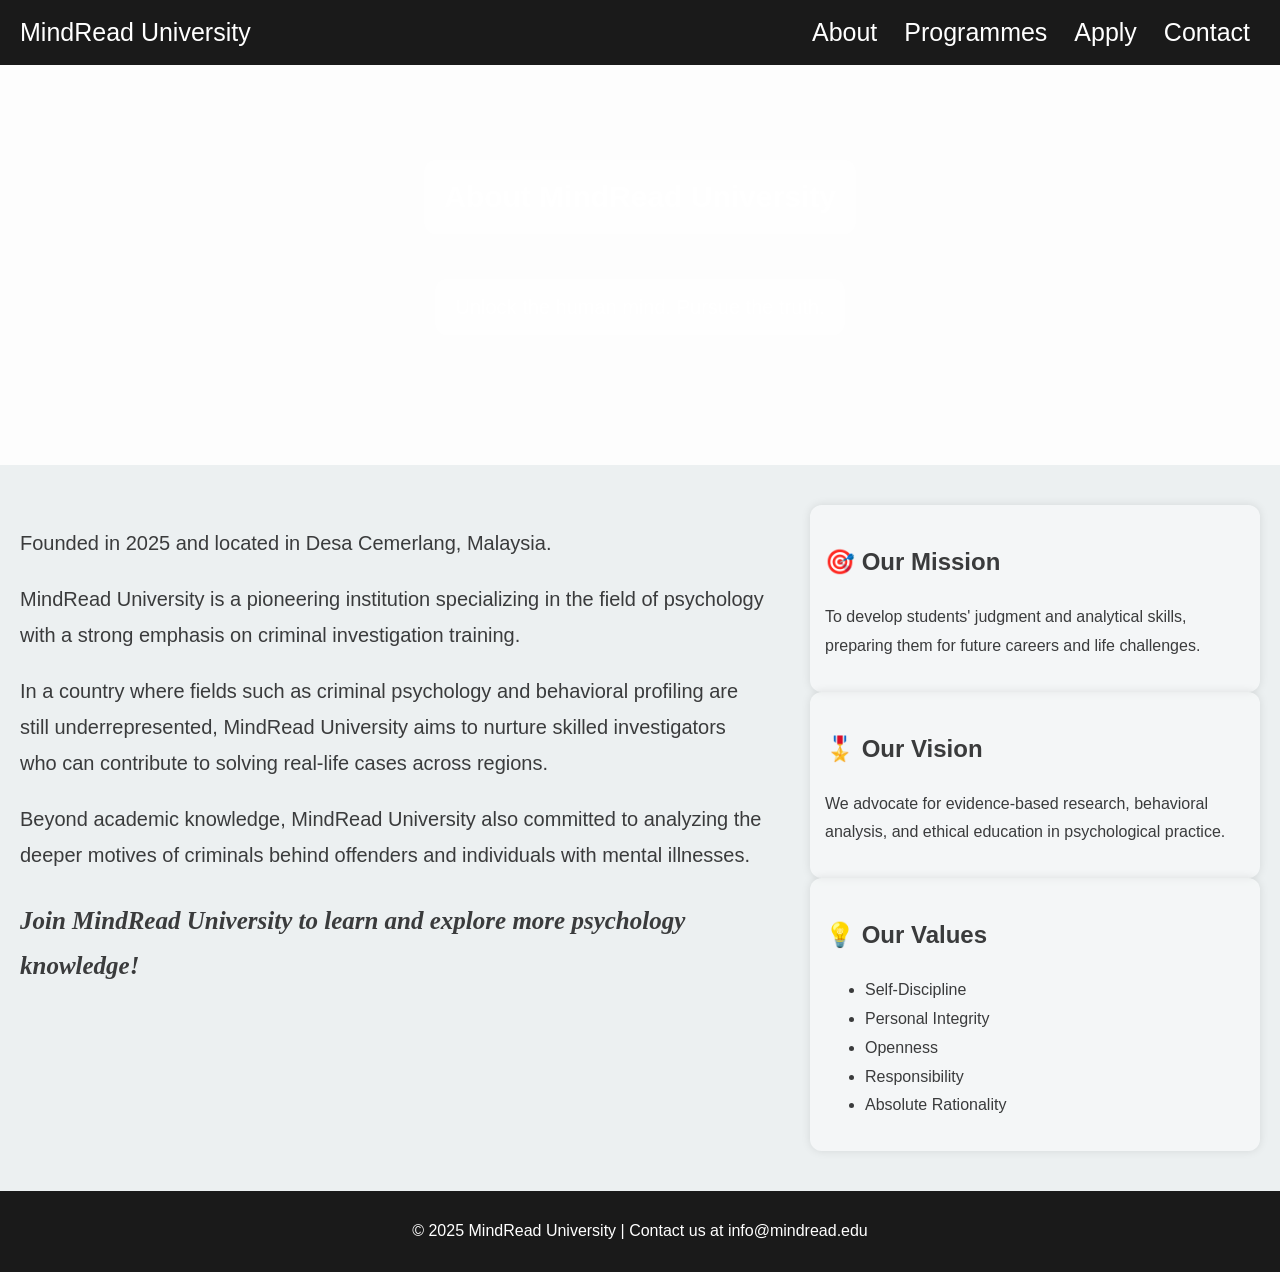
==== ABOUT.html @ e822d5b3 "Add files via upload" ====
<html>
<html lang="en">
<head>
  <meta charset="UTF-8">
  <title> About - MindRead University</title>
  <link rel=icon href=logo.png type=image/png>
  <link rel="stylesheet" href="WEBSITE.css">
  <meta name=viewport content=width=width-device, initial-scale=1.0>
  </head>
<body>
  <header>
    <a href="HOMEPAGE.html">
    <div class="NAME">MindRead University</div>
    </a>
    <nav>
      <a href="ABOUT.html">About</a>
      <a href="PROGRAMMES.html">Programmes</a>
      <a href="ADMISSIONS.html">Apply</a>
      <a href="CONTACT.html">Contact</a>
    </nav>
  </header>

  <section class="intro">
    <div class = "intro">
      <video autoplay muted loop class="video-bg">
        <source src="ABOUT.mp4" type= "video/mp4">
      </video>
      <div class = "content">
        <h1>About MindRead University</h1>
        <p>Unlock the human mind. Pursue the truth.</p>
      </div>
    </div>
  </section>

  <section class="cards-section">
    <div class="left-text">
      <p> Founded in 2025 and located in Desa Cemerlang, Malaysia. </p>
      <p> MindRead University is a pioneering institution specializing in the field of psychology with a strong emphasis on criminal investigation training. </p>
      <p> In a country where fields such as criminal psychology and behavioral profiling are still underrepresented, MindRead University aims to nurture skilled investigators who can contribute to solving real-life cases across regions. </p>
      <p> Beyond academic knowledge, MindRead University also committed to analyzing the deeper motives of criminals behind offenders and individuals with mental illnesses. </p>
      <p style="font-weight: bold; font-size: 25px; font-family: STKaiti; font-style: italic;"> Join MindRead University to learn and explore more psychology knowledge! </p>
    </div>

    <div class="right-cards">
      <div class="about" style="background-image: url('pic/mission.jpg'); background-size: cover; background-position: center;">
        <h2>🎯 Our Mission</h2>
        <p>To develop students' judgment and analytical skills, preparing them for future careers and life challenges.</p>
      </div>

      <div class="about" style="background-image: url('pic/vision.jpg'); background-size: cover; background-position: center;">
        <h2>🎖️ Our Vision</h2>
        <p>We advocate for evidence-based research, behavioral analysis, and ethical education in psychological practice.</p>
      </div>

      <div class="about" style="background-image: url('pic/value.jpg'); background-size: cover; background-position: center;">
        <h2>💡 Our Values</h2>
        <UL>
          <LI> Self-Discipline </LI>
          <LI> Personal Integrity </LI>
          <LI> Openness </LI>
          <LI> Responsibility </LI>
          <LI> Absolute Rationality </LI>
        </UL>
      </div>
    </div>
  </section>

  <footer>
    <p>© 2025 MindRead University | Contact us at info@mindread.edu</p>
  </footer>
</body>
</html>
---- WEBSITE.css ----
body {
  font-family: "Gill Sans", sans-serif;
  margin: 0;
  padding: 0;
  line-height: 1.8;
  background-color: #FDFDFD;
}

/* Header */
header {
  font-size: 25px;
  background-color: #1A1A1A;
  color: #FFFFFF;
  display: flex;
  justify-content: space-between;
  padding: 10px 20px;
  align-items: center;
}

/* Header's link */
header a {
  color: #FFFFFF;
  text-decoration: none;
}

/* Navigation's link */
nav a {
  color: #FFFFFF;
  margin: 0 10px;
  text-decoration: none;
}

/* The intro part */
.intro {
  position: relative;
  height: 400px;
  overflow: hidden;
  color: #FFFFFF;
  text-align: center;
}

/* Video as bg inside the intro part */
.video-bg {
  position: absolute;
  top: 0; left: 0;
  width: 100%;
  height: 100%;
  object-fit: cover;
  z-index: -1;
}

/* The layout of the content inside the inro part */
.intro .content {
  font-size: 20px;
  position: relative;
  z-index: 1;
  text-align: center;
  display: flex;
  flex-direction: column;
  align-items: center;
  padding: 70px 20px;
}

/* The setting of the content inside the inro part */
.intro .content h1,
.intro .content h2,
.intro .content p  {
  background-color: rgba(255, 255, 255, 0.4);
  padding: 10px 20px;
  border-radius: 12px;
  color: #FFFFFF;
}

/* typesetting of the card section */
.cards-section {
  display: flex;
  flex-wrap: wrap;
  justify-content: space-between;
  padding: 40px 20px;
  background-color: #ECF0F1;
  color: #3A3B3C;
}

/* The texts that beside the cards, is the introduction about MRU */
.left-text {
  font-size: 20px;
  width: 60%;
}

/* card sorting from up to down (column) */
.right-cards {
  display: flex;
  flex-direction: column;
  max-width: 45%
}

/* The design of the card */
.card {
  background-color: rgba(255, 255, 255, 0.4);
  padding: 20px;
  border-radius: 12px;
  box-shadow: 0 0 10px rgba(0,0,0,0.1);
  color: #3A3B3C;
  cursor: pointer;
}


/* Transition of Card */
.card:hover {
  background-color: rgba(150, 150, 150, 0.4);
  transform: scale(1.05);
  transition: transform 0.3s ease-in-out;
}


/* The link design of the card */
.card a {
  display: inline-block;
  margin-top: 10px;
  color: #3A3B3C;
  text-decoration: none;
}

/* News' design */
.news {
  padding: 30px 20px;
}

/* The link of the news title */
.news-heading a { 
  font-size: 32px;
  display: inline-block;
  color: #3A3B3C;
  text-decoration: none;
  background-color: rgba(236, 240, 241, 0.6);
  padding: 10px 20px;
  border-radius: 10px;
}

.news h2 { 
  text-align: center;
}

/* The card of the news (left to right) */
.news-row {
  display: flex;
  justify-content: center;
  flex-wrap: wrap;
  gap: 20px;
}

/* Explain to the news' card */
.news-item {
  width:450px;
  text-align: left;
  margin: 8px;
}

/* transition of the news' card */
.news-item img {
  width:400px;
  height:300px;
  border-radius: 15px;
  transition: transform 0.3s ease-in-out;
}

/* The design of p tag in news-item class */
.news-item p {
  font-size: 16px;
  color: #3A3B3C;
}

/* The design of a tag in news-item class */
.news-item a {
  color: #3A3B3C;
  text-decoration: none;
}

/* transition of news-item */
.news-item:hover img {
  transform: scale(1.05);
}

/* The design of footer */
footer {
  background: #1A1A1A;
  color: #FFFFFF;
  text-align: center;
  padding: 10px;
}

/* Design the content in the programmes */
.programmes {
  margin-top: 0px;
  padding: 40px 20px 60px 20px;
  text-align: center;
  background-color: #F5F6FA;
}

.programmes a {
  text-decoration: none;
}

.programmes h1 {
  color: #3A3B3C;
  font-size: 34px;
  margin-top: 0px;
  margin-bottom: 20px;
}

.programmes h3 {
  color: #262626;
  font-size: 20px;
  position: relative;
  z-index: 2;
  margin: 0 0 10px 0;
  background-color: rgba(255, 255, 255, 0.3);
  padding: 10px 20px;
  border-radius: 12px;
}

.programmes p {
  color: #262626;
  font-size: 17px;
  position: relative;
  z-index: 2;
  margin: 0 0 10px 0;
  background-color: rgba(255, 255, 255, 0.3);
  padding: 10px 20px;
  border-radius: 12px;
}

/*  */
.programme-grid {
  display: flex;
  flex-wrap: wrap;
  justify-content: center;
  gap: 70px;
  margin-top: 20px
}

.programme-card {
  position: relative;
  overflow: hidden;
  margin: 10px;
  border: 1px solid #E0E0EB;
  background: #FFFFFF;
  padding: 20px;
  width: 23%;
  box-shadow: 0 0 8px rgba(0, 0, 0, 0.5);
  transition: transform 0.3s ease;
  border-radius: 12px;
  cursor: pointer;
}

.programme-card .card-bg {
  position: absolute;
  top: 0; left: 0;
  width: 100%;
  height: 100%;
  background-size: cover;
  background-position: center;
  filter: blur(1.5px);
  z-index: 1;
}

.programme-card .card-content {
  position: relative;
  z-index: 2;
  padding: 20px;
  color: #FFFFFF;
}

.programme-card:hover {
  background-color: rgba(150, 150, 150, 0.4);
  transform: scale(1.05);
  transition: transform 0.3s ease-in-out;
  box-shadow: 0 5px 15px rgba(0, 0, 0, 0.1);
}

.admissions-form {
  background-image: url(pic/bg2.png);
  background-repeat: no-repeat;
  background-position: right;
  background-size: 500px;
  display: flex;
  flex-direction: column;
  align-items: center;
  margin-bottom: 20px;
}

.admissions-form h1{
  color: #3A3B3C;
  font-size: 34px;
  margin-top: 18px;
  margin-bottom: -15px;
  text-align: center;
}

#admissions-form {
  display: flex;
  flex-direction: column;
  align-items: center;
  background-color: #333333;
  font-size: 20px;
  color: #FDFDFD;
  font-weight: bold;
  max-width: 700px;
  width: 100%;
  border-radius: 12px;
  padding: 20px 0px;
}

#admissions-form input,
#admissions-form select, 
#admissions-form textarea {
  width: 100%;
  max-width: 500px;
  padding: 10px;
  font-size: 18px;
  margin-top: 5px;
}

#admissions-form button {
  background: #666699;
  color: #FFFFFF;
  padding: 10px 20px;
  font-size: 18px;
  border: none;
  cursor: pointer;
  margin-top: 15px;
  margin-bottom: 20px;
}

.about {
  background-color: rgba(255, 255, 255, 0.4);
  padding: 15px;
  border-radius: 12px;
  box-shadow: 0 0 10px rgba(0,0,0,0.1);
  color: #3A3B3C;
}

.about p {
  max-width: 420px;
}

.about:hover {
  background-color: rgba(150, 150, 150, 0.4);
  transform: scale(1.05);
  transition: transform 0.3s ease-in-out;
}

.contact-form {
  background-image: url(pic/bg1.png);
  background-repeat: no-repeat;
  background-position: right;
  background-size: 500px;
  display: flex;
  justify-content: center;
  width: 100%;
  flex-direction: column;
  align-items: center;
  margin-bottom: 20px;
}

.contact-form h1 {
  font-family: "Gill Sans", sans-serif;
  font-size: 34px;
  color: #3A3B3C;
  margin-top: 20px;
  margin-bottom: -10px;
}

table, th, td {
  font-family: "Gill Sans", sans-serif;
  font-size: 20px;
  color: #FFFFFF;
  border: 1px solid black;
  background-color: #333333;
  border-radius: 8px;
}

table a {
  font-family: "Gill Sans", sans-serif;
  font-size: 20px;
  color: #FFFFFF;
}

#contact-form {
  display: flex;
  flex-direction: column;
  align-items: center;
  background-color: #333333;
  color: #FDFDFD;
  font-weight: bold;
  max-width: 700px;
  width: 100%;
  border-radius: 12px;
  padding: 20px 0px;
}

.news-item .date{
  font-size: 0.9em;
  color: #3A3B3C;
  margin-bottom: 10px;
  font-size: 16px;
}

@media (max-width: 768px) {
  .cards-section {
    flex-direction: column;
    padding: 20px;
  }

  .left-text,
  .right-cards {
    width: 100%;
  }

  .programme-card {
    width: 90%;
  }

  .news-item {
    width: 90%;
  }

  table {
    width: 100%;
    font-size: 16px;
    display: block;
    overflow-x: auto;
  }

  .intro .content h1,
  .intro .content p {
    font-size: 22px;
  }

  .admissions-form h1,
  .contact-form h1 {
    font-size: 26px;
  }

  #admissions-form,
  #contact-form {
    padding: 10px;
  }
}
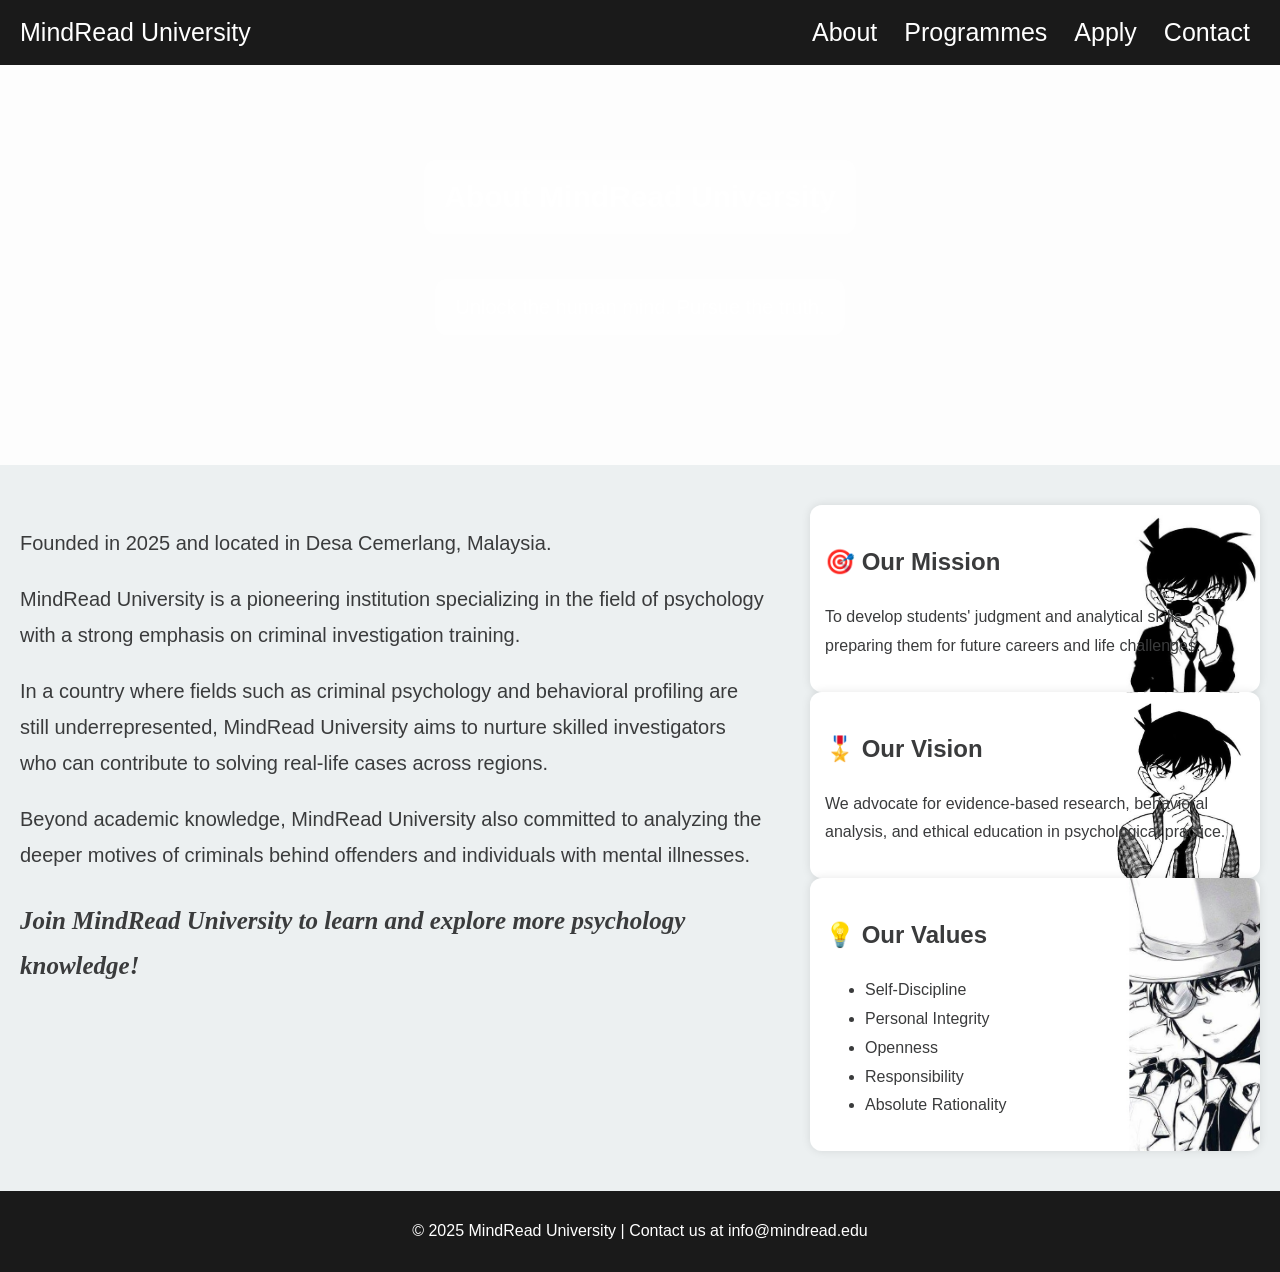
==== commit 0e940b34: "Update ABOUT.html" ====
--- a/ABOUT.html
+++ b/ABOUT.html
@@ -9,7 +9,7 @@
   </head>
 <body>
   <header>
-    <a href="HOMEPAGE.html">
+    <a href="index.html">
     <div class="NAME">MindRead University</div>
     </a>
     <nav>
@@ -69,4 +69,4 @@
     <p>© 2025 MindRead University | Contact us at info@mindread.edu</p>
   </footer>
 </body>
-</html>+</html>
